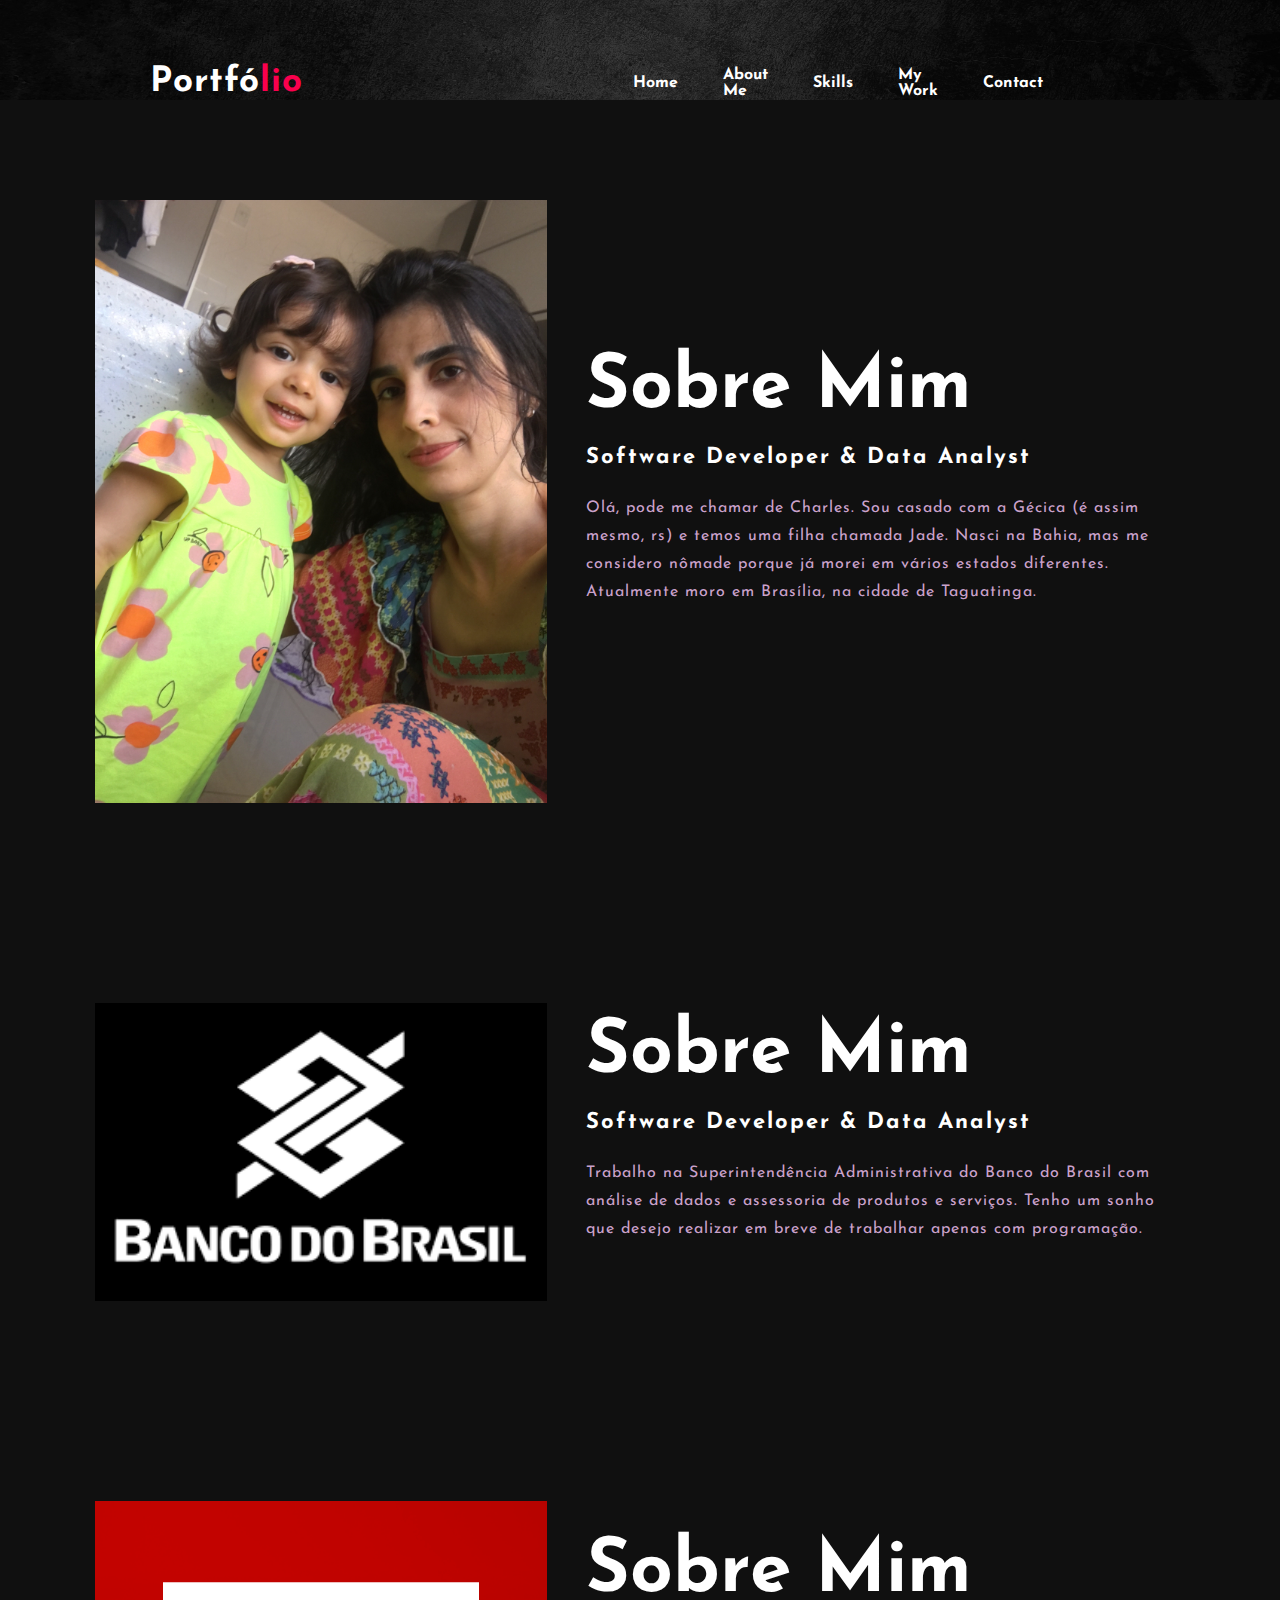
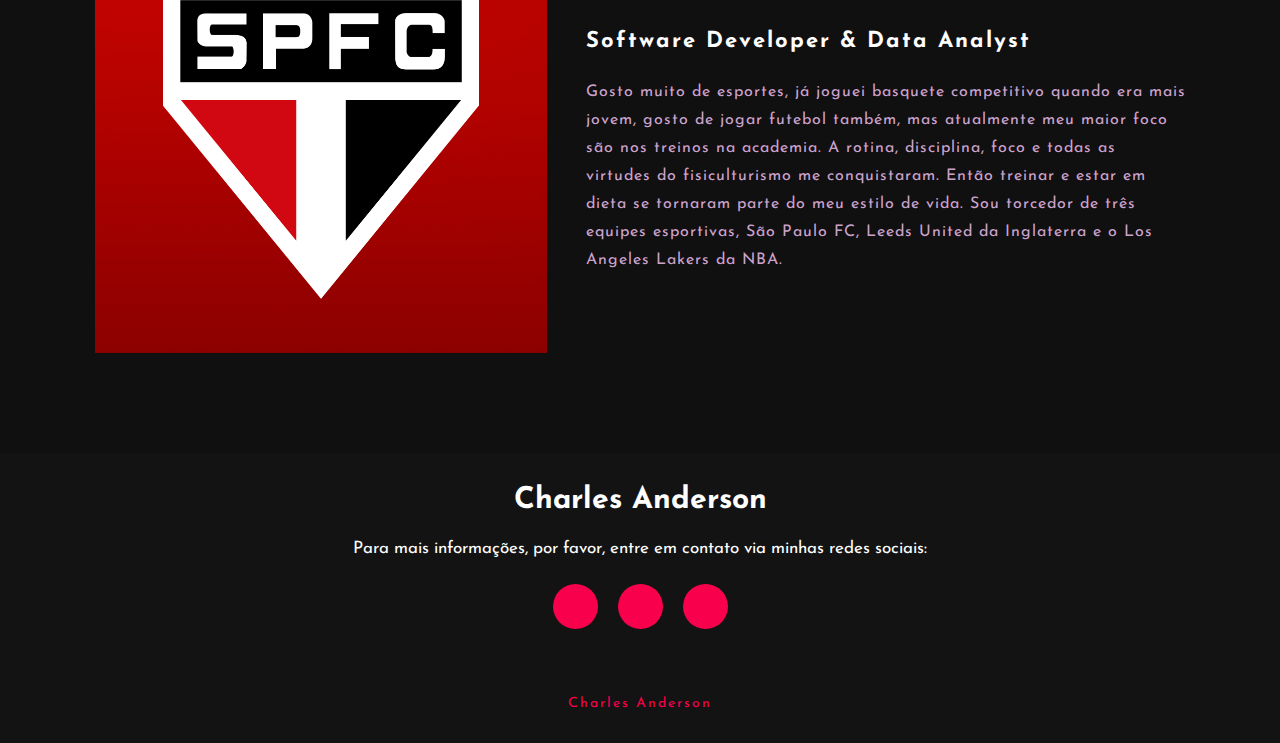
==== about.html @ be664774 "Inclusão about.html e ajustes no about.css" ====
<!DOCTYPE html>
<html lang="pt-br">
    <head>
        <meta charset="UTF-8">
        <meta http-equiv="X-UA-Compatible" content="IE=edge">
        <meta name="viewport" content="width=device-width, initial-scale=1.0">
        <!-- <link rel="stylesheet" href="main.css"> -->
        <link rel="stylesheet" href="about.css">
        

        <link rel="preconnect" href="https://fonts.googleapis.com">
        <link rel="preconnect" href="https://fonts.gstatic.com" crossorigin>

        <link href="https://fonts.googleapis.com/css2?family=Fira+Sans:wght@100;200&family=Inter:wght@600&family=Josefin+Sans&display=swap" rel="stylesheet">

        <link rel="stylesheet" href="https://cdnjs.cloudflare.com/ajax/libs/font-awesome/6.3.0/css/all.min.css" integrity="sha512-SzlrxWUlpfuzQ+pcUCosxcglQRNAq/DZjVsC0lE40xsADsfeQoEypE+enwcOiGjk/bSuGGKHEyjSoQ1zVisanQ==" crossorigin="anonymous" referrerpolicy="no-referrer" />

        <title>Portfólio - Charles Anderson</title>
    </head>
    <body>

        <!-- Cabeçalho -->

            <div class="header">
                <h2 id="portfolio" class="portfolio">Portfó<span class="red-color">lio</span></h2>
                <nav class="nav-bar">
                    <a href="index.html">home</a>
                    <a href="about.html">about me</a>
                    <a href="#">skills</a>
                    <a href="#">my work</a>
                    <a href="#">contact</a>
                </nav>
            </div>    

        <!-- Conteúdo Secundário -->

        <section class="sobre-mim">
            <div class="conteudo-secundario">
                <img src="./assets/pan_jade.jpeg" alt="Foto da Jade com a Gécica">
                <div class="texto-sobre-mim">
                    <h2>Sobre Mim</h2>
                    <h5>Software Developer & <span class="lio"> Data Analyst</span></h5>
                    <p>Olá, pode me chamar de Charles. Sou casado com a Gécica (é assim mesmo, rs) e temos uma filha chamada Jade. Nasci na Bahia, mas me considero nômade porque já morei em vários estados diferentes. Atualmente moro em Brasília, na cidade de Taguatinga.</p>
                </div>
            </div>
        </section>

        <!-- Conteúdo Secundário - Parte 2 -->

        <section class="sobre-mim">
            <div class="conteudo-secundario">
                <img src="./assets/logo_banco_do_brasil.png" alt="Logomarca preta do Banco do Brasil">
                <div class="texto-sobre-mim">
                    <h2>Sobre Mim</h2>
                    <h5>Software Developer & <span class="lio"> Data Analyst</span></h5>
                    <p>Trabalho na Superintendência Administrativa do Banco do Brasil com análise de dados e assessoria de produtos e serviços. Tenho um sonho que desejo realizar em breve de trabalhar apenas com programação.</p>
                </div>
            </div>
        </section>

        <!-- Conteúdo Secundário - Parte 3 -->

        <section class="sobre-mim">
            <div class="conteudo-secundario">
                <img src="./assets/logo_spfc.png" alt="Foto de Código em JavaScript">
                <div class="texto-sobre-mim">
                    <h2>Sobre Mim</h2>
                    <h5>Software Developer & <span class="lio"> Data Analyst</span></h5>
                    <p>Gosto muito de esportes, já joguei basquete competitivo quando era mais jovem, gosto de jogar futebol também, mas atualmente meu maior foco são nos treinos na academia. A rotina, disciplina, foco e todas as virtudes do fisiculturismo me conquistaram. Então treinar e estar em dieta se tornaram parte do meu estilo de vida. Sou torcedor de três equipes esportivas, São Paulo FC, Leeds United da Inglaterra e o Los Angeles Lakers da NBA.</p>
                </div>
            </div>
        </section>

        <!-- Rodapé -->

        <footer>         
                <p>Charles Anderson</p>
                <p>Para mais informações, por favor, entre em contato via minhas redes sociais:</p>
            <div class="redes-sociais">
                <a href="https://www.linkedin.com/in/charlesanderson25/" target="_blank"><i class="fa-brands fa-linkedin"></i></a>
                <a href="https://github.com/charlesanderson25" target="_blank"><i class="fa-brands fa-github"></i></a>
                <a href="https://www.instagram.com/charles_anderson_25/" target="_blank"><i class="fa-brands fa-instagram"></i></a>
            </div>
            <p class="fim"><i class="fa-regular fa-copyright"></i>Charles Anderson</p>
        </footer>
        
        <script src="main.js"></script>
    </body>
</html>
---- main.css ----
/**************** Reset CSS *****************/

*{
    margin: 0;
    padding: 0;
    font-family: 'Josefin Sans', sans-serif;
    box-sizing: border-box;
}

/**************** Variáveis *****************/

:root{
    --color-red: #f9004d;
    --color-secundaryPurple: #fcfc;
    --color-backgroundBlack: #101010;

    --main-tittle-color: white;
    --main-tittle-margin: 20px 0px 20px;
    --main-tittle-font-size: 75px;

    --secondary-text-h3-color: white;
    --secondary-text-h3-font-size: 25px;
    --secondary-text-h3-margim-bottom: 50px;
    --secondary-text-h3-font-weigth: bold;

    --secondary-text-h4-color: #fcfc;
    --secondary-text-h4-letter-spacing: 2px;
    --secondary-text-h4-font-size: 20px;
    --secondary-text-h4-font-weigth: bold;

}

/**************** Cabeçalho *****************/

.main-menu{
    height: 100vh;
    width: 100%;
    background-image: url(./assets/fundo-preto-antigo-textura-do-grunge-papel-de-parede-escuro-quadro-negro-quadro-negro-parede-da-sala.jpg);
    background-size: cover;
    background-position: center;
    color: white;
    font-family: 'Josefin Sans', sans-serif;
}

.header{
    display: flex;
    flex-direction: row;
}

#portfolio{
    display: flex;
    flex-direction: row;
    align-items: center;
    padding-top: 65px;
    padding-left: 150px;
    padding-right: 180px;
    color: white;
    font-size: 35px;
    letter-spacing: 1px;
    cursor: pointer;
}

.red-color{
    color: var(--color-red);
}

.nav-bar{
    display: flex;
    flex-direction: row;
    align-items: center;
    justify-content: flex-end;
    gap: 45px;
    padding-top: 65px;
    padding-left: 150px;
    padding-right: 350px;
    width: 100%;
}       

a{
    text-decoration: none;
    color: white;
    text-transform: capitalize;
    font-weight: bold;
}

a:hover{
    color: var(--color-red);
    transition: .4s;
}

/**************** Conteúdo Principal *****************/

.main-content{
    position: absolute;
    top: 40%;
    left: 10%;
    transform: translate(-8%);
}

#icon-programming{
    position: absolute;
    top: 30%;
    right: 10%;
    width: 700px;
    height: 400px;
}

.main-title{
    color: var(--main-tittle-color);
    margin: var(--main-tittle-margin);
    font-size: var(--main-tittle-font-size);
}

.secondary-text-h3{
    color: var(--secondary-text-h3-color);
    font-size: var(--secondary-text-h3-font-size);
    margin-bottom: var(--secondary-text-h3-margim-bottom);
    font-weight: var(--secondary-text-h4-font-weigth);
}

.secondary-text-h4{
    color: var(--secondary-text-h4-color);
    letter-spacing: var(--secondary-text-h4-letter-spacing);
    font-size: var(--secondary-text-h4-font-size);
    font-weight: var(--secondary-text-h4-font-weigth);
}
---- about.css ----
/**************** Reset CSS *****************/

*{
    margin: 0;
    padding: 0;
    font-family: 'Josefin Sans', sans-serif;
    box-sizing: border-box;
}

/**************** Variáveis *****************/

:root{
    --color-red: #f9004d;
    --color-secundaryPurple: #fcfc;
    --color-backgroundBlack: #101010;

    --main-tittle-color: white;
    --main-tittle-margin: 20px 0px 20px;
    --main-tittle-font-size: 75px;

    --secondary-text-h3-color: white;
    --secondary-text-h3-font-size: 25px;
    --secondary-text-h3-margim-bottom: 50px;
    --secondary-text-h3-font-weigth: bold;

    --secondary-text-h4-color: #fcfc;
    --secondary-text-h4-letter-spacing: 2px;
    --secondary-text-h4-font-size: 20px;
    --secondary-text-h4-font-weigth: bold;

}

/**************** About Me Main *****************/

#about-me{
    background-color: var(--color-backgroundBlack);
    color: white;
    padding: 80px 120px;
}

.row-about-me{
    display: flex;
    flex-direction: row;
    justify-content: space-between;
    flex-wrap: wrap;
    /* border: 2px solid red; */
}

#personal-picture{
    width: 100%;
    height: 550px;
    border-radius: 10px;
    width: 600px;
    height: 600px;
}

.about-col-1{
    flex-basis: 35%;
}

.about-col-2{
    flex-basis: 60%;
}

.tab-titles{
    display: flex;
    flex-direction: row;
    margin: 20px 0 40px;
}

.tab-links{
    margin-right: 50px;
    font-size: 18px;
    font-weight: 500;
    cursor: pointer;
    position: relative;
}

.tab-links::after{
    content: '';
    width: 0;
    height: 3px;
    background: var(--color-red);
    position: absolute;
    left: 0;
    bottom: -8px;
    transition: 0.5s;
}

.tab-links.active-link::after{
    width: 50%;
}

.list-item{
    list-style: none;
    margin: 10px 0;
}

.job-item{
    color: var(--color-red);
    font-size: 14px;
}

.tab-contents{
    display: none;
}

.tab-contents.active-tab{
    display: block;
}

/**************** About Me Secundary Page *****************/

/**************** Cabeçalho *****************/

.header{
    display: flex;
    flex-direction: row;

    width: 100%;
    background-image: url(./assets/fundo-preto-antigo-textura-do-grunge-papel-de-parede-escuro-quadro-negro-quadro-negro-parede-da-sala.jpg);
    background-size: cover;
    background-position: center;
    color: white;
    font-family: 'Josefin Sans', sans-serif;
}

#portfolio{
    display: flex;
    flex-direction: row;
    align-items: center;
    padding-top: 65px;
    padding-left: 150px;
    padding-right: 180px;
    color: white;
    font-size: 35px;
    letter-spacing: 1px;
    cursor: pointer;
}

.red-color{
    color: var(--color-red);
}

.nav-bar{
    display: flex;
    flex-direction: row;
    align-items: center;
    justify-content: flex-end;
    gap: 45px;
    padding-top: 65px;
    padding-left: 150px;
    padding-right: 350px;
    width: 100%;
}       

a{
    text-decoration: none;
    color: white;
    text-transform: capitalize;
    font-weight: bold;
}

a:hover{
    color: var(--color-red);
    transition: .4s;
}

/**************** Conteúdo Principal *****************/

.main-content{
    position: absolute;
    top: 40%;
    left: 10%;
    transform: translate(-8%);
}

#icon-programming{
    position: absolute;
    top: 30%;
    right: 10%;
    width: 700px;
    height: 400px;
}

.main-title{
    color: var(--main-tittle-color);
    margin: var(--main-tittle-margin);
    font-size: var(--main-tittle-font-size);
}

.secondary-text-h3{
    color: var(--secondary-text-h3-color);
    font-size: var(--secondary-text-h3-font-size);
    margin-bottom: var(--secondary-text-h3-margim-bottom);
    font-weight: var(--secondary-text-h4-font-weigth);
}

.secondary-text-h4{
    color: var(--secondary-text-h4-color);
    letter-spacing: var(--secondary-text-h4-letter-spacing);
    font-size: var(--secondary-text-h4-font-size);
    font-weight: var(--secondary-text-h4-font-weigth);
}

/* <!-- Conteúdo Secundário --> */

.sobre-mim{
    width: 100%;
    padding: 100px 0px;
    background-color: #101010;
}

.sobre-mim img{
    width: 40%;
    height: auto;
}

.texto-sobre-mim{
    width: 600px;
}

.conteudo-secundario{
    width: 1130px;
    max-width: 95%;
    margin: 0 auto;
    display: flex;
    flex-direction: row;
    align-items: center;
    justify-content: space-around;
}

.texto-sobre-mim h2{
    color: white;
    font-size: 75px;
    text-transform: capitalize;
    margin-bottom: 20px;
}

.texto-sobre-mim h5{
    color: white;
    letter-spacing: 2px;
    font-size: 22px;
    margin-bottom: 25px;
    text-transform: capitalize;

}

.texto-sobre-mim p{
    color: #fcfc;
    letter-spacing: 1px;
    line-height: 28px;
    margin-bottom: 45px;
}

/* Rodapé */

footer{
    width: 100%;
    height: 290px;
    background: #131313;
    display: flex;
    flex-direction: column;
    justify-content: center;
    align-items: center;
}

footer p:first-child{
    font-size: 30px;
    color: white;
    margin-bottom: 20px;
    font-weight: bold;
}

footer p:nth-child(2){
    color: white;
    font-size: 17px;
    /* width: 500px; */
    width: 100%;
    text-align: center;
    line-height: 26px;
}

.redes-sociais{
    display: flex;
    flex-direction: row;
}

.redes-sociais a{
    width: 45px;
    height: 45px;
    display: flex;
    flex-direction: row;
    align-items: center;
    justify-content: center;
    background: #f9004d;
    border-radius: 50%;
    margin: 22px 10px;
    color: white;
    text-decoration: none;
    font-size: 20px;
}

.redes-sociais a:hover{
    transform: scale(1.3);
    transition: .3s;
}

.fim{
    /* position: absolute; */
    color: #f9004d;
    font-size: 14px;
    margin-top: 45px;
    letter-spacing: 2px;
}
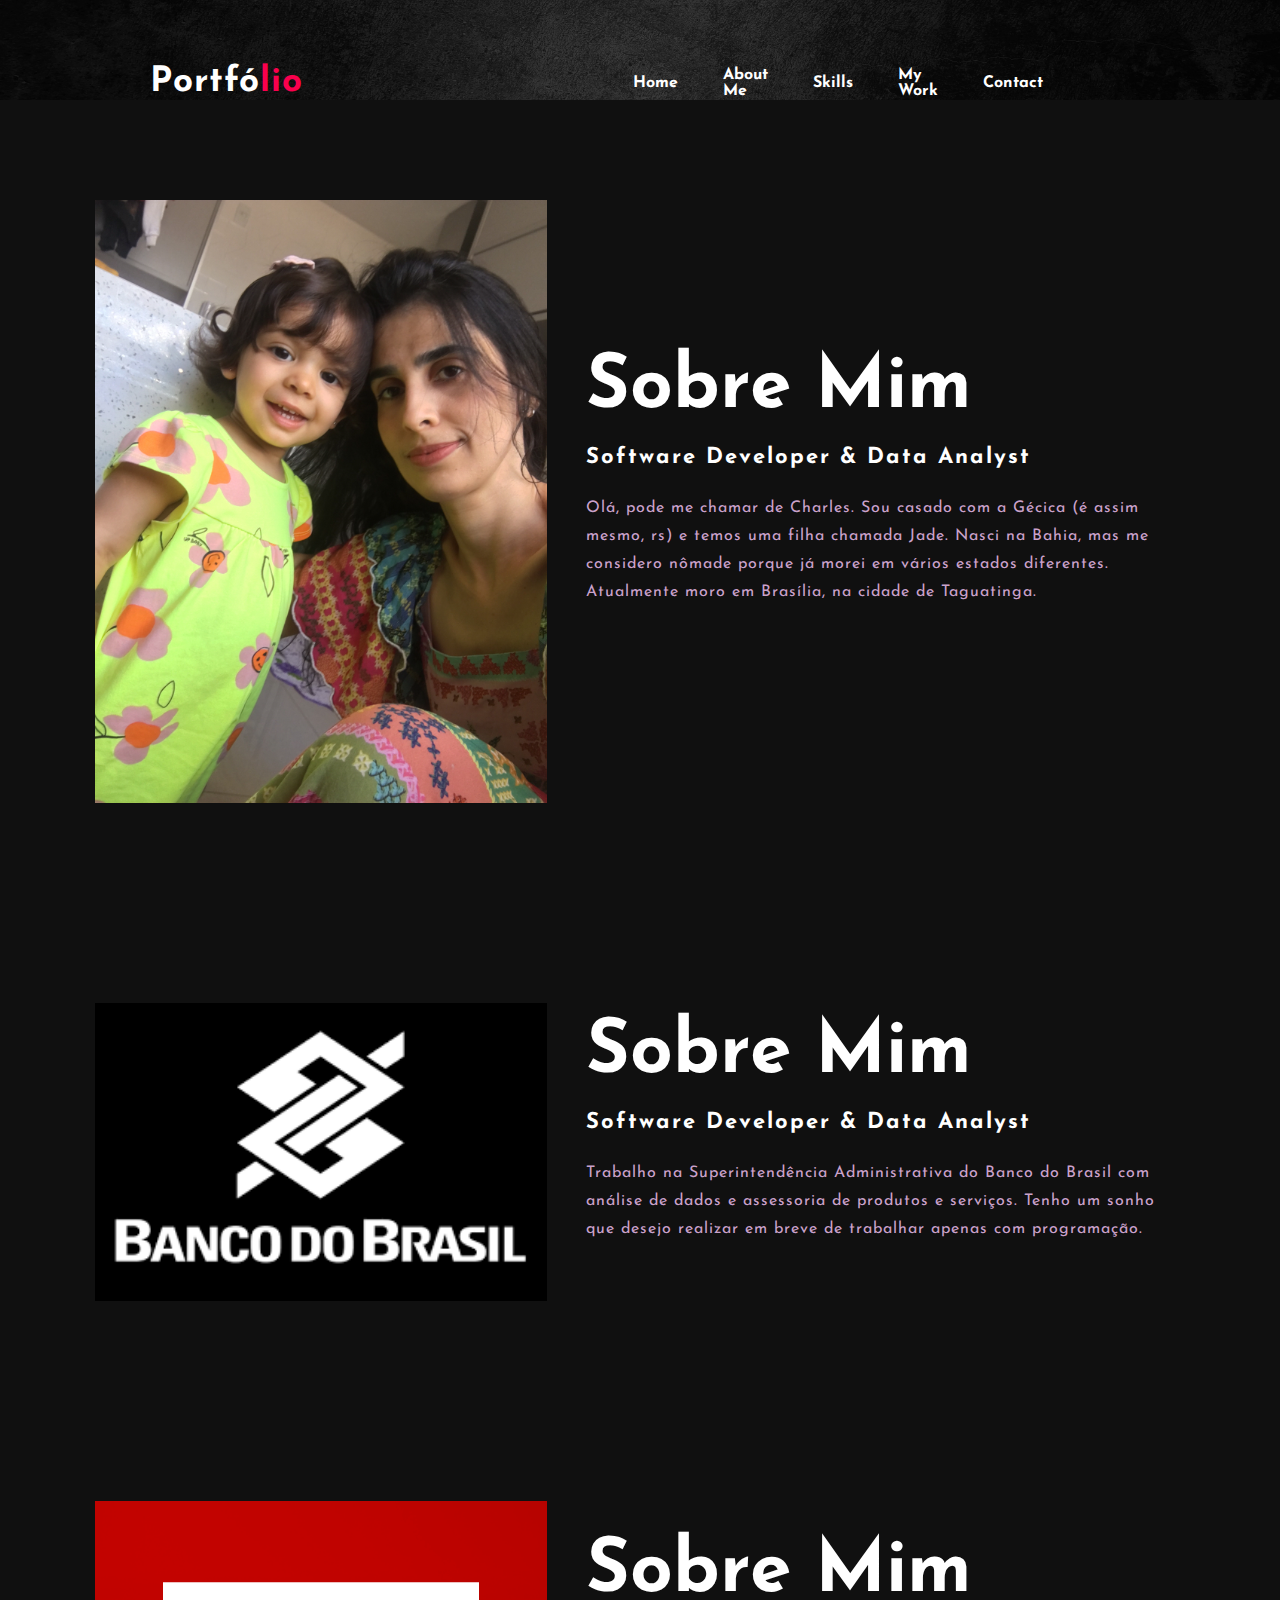
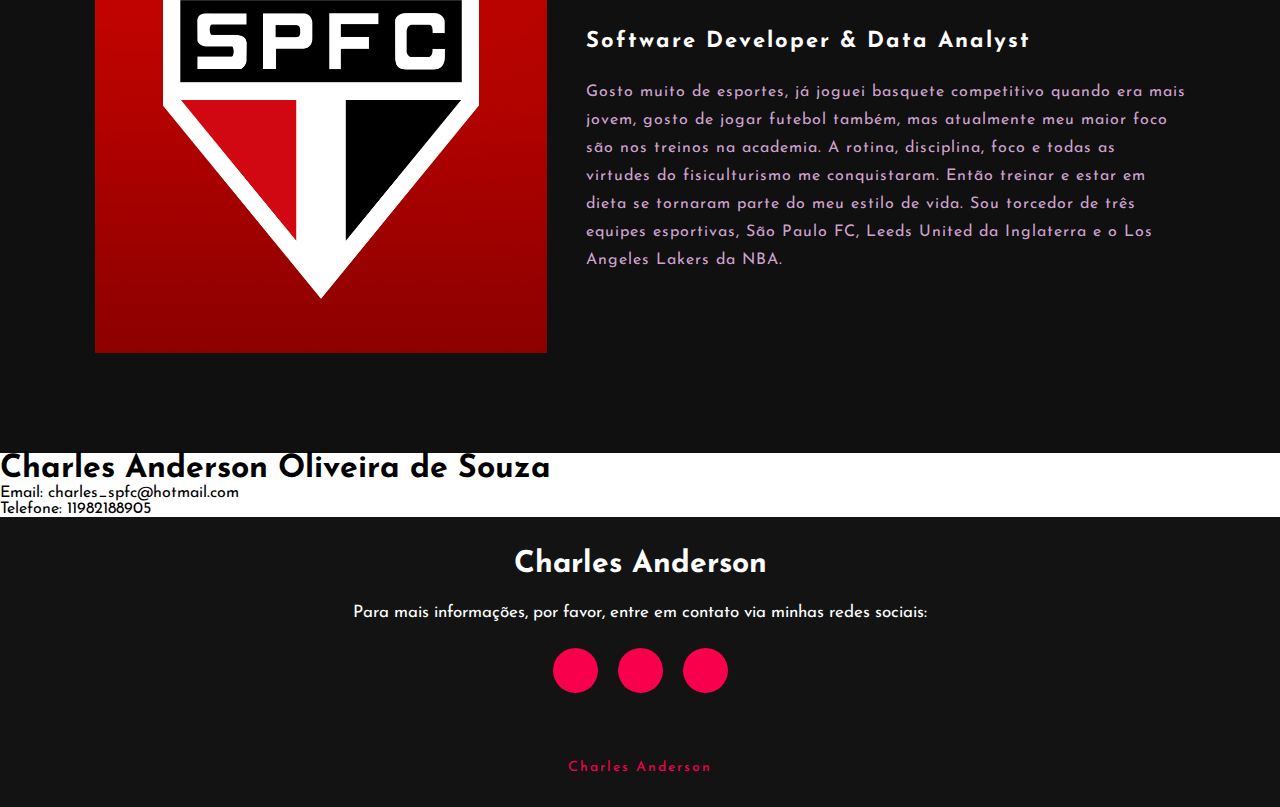
==== commit 81769a5a: "About.js insert json innerHTML" ====
--- a/about.html
+++ b/about.html
@@ -1,89 +1,132 @@
 <!DOCTYPE html>
 <html lang="pt-br">
-    <head>
-        <meta charset="UTF-8">
-        <meta http-equiv="X-UA-Compatible" content="IE=edge">
-        <meta name="viewport" content="width=device-width, initial-scale=1.0">
-        <!-- <link rel="stylesheet" href="main.css"> -->
-        <link rel="stylesheet" href="about.css">
-        
+  <head>
+    <meta charset="UTF-8" />
+    <meta http-equiv="X-UA-Compatible" content="IE=edge" />
+    <meta name="viewport" content="width=device-width, initial-scale=1.0" />
+    <!-- <link rel="stylesheet" href="main.css"> -->
+    <link rel="stylesheet" href="about.css" />
 
-        <link rel="preconnect" href="https://fonts.googleapis.com">
-        <link rel="preconnect" href="https://fonts.gstatic.com" crossorigin>
+    <link rel="preconnect" href="https://fonts.googleapis.com" />
+    <link rel="preconnect" href="https://fonts.gstatic.com" crossorigin />
 
-        <link href="https://fonts.googleapis.com/css2?family=Fira+Sans:wght@100;200&family=Inter:wght@600&family=Josefin+Sans&display=swap" rel="stylesheet">
+    <link
+      href="https://fonts.googleapis.com/css2?family=Fira+Sans:wght@100;200&family=Inter:wght@600&family=Josefin+Sans&display=swap"
+      rel="stylesheet"
+    />
 
-        <link rel="stylesheet" href="https://cdnjs.cloudflare.com/ajax/libs/font-awesome/6.3.0/css/all.min.css" integrity="sha512-SzlrxWUlpfuzQ+pcUCosxcglQRNAq/DZjVsC0lE40xsADsfeQoEypE+enwcOiGjk/bSuGGKHEyjSoQ1zVisanQ==" crossorigin="anonymous" referrerpolicy="no-referrer" />
+    <link
+      rel="stylesheet"
+      href="https://cdnjs.cloudflare.com/ajax/libs/font-awesome/6.3.0/css/all.min.css"
+      integrity="sha512-SzlrxWUlpfuzQ+pcUCosxcglQRNAq/DZjVsC0lE40xsADsfeQoEypE+enwcOiGjk/bSuGGKHEyjSoQ1zVisanQ=="
+      crossorigin="anonymous"
+      referrerpolicy="no-referrer"
+    />
 
-        <title>Portfólio - Charles Anderson</title>
-    </head>
-    <body>
+    <title>Portfólio - Charles Anderson</title>
+  </head>
+  <body>
+    <!-- Cabeçalho -->
 
-        <!-- Cabeçalho -->
+    <div class="header">
+      <h2 id="portfolio" class="portfolio">
+        Portfó<span class="red-color">lio</span>
+      </h2>
+      <nav class="nav-bar">
+        <a href="index.html">home</a>
+        <a href="about.html">about me</a>
+        <a href="skills.html">skills</a>
+        <a href="index.html#my-work" id="my-work-link-page-about">my work</a>
+        <a href="index.html#contact" id="contact-link-page-about">contact</a>
+      </nav>
+    </div>
 
-            <div class="header">
-                <h2 id="portfolio" class="portfolio">Portfó<span class="red-color">lio</span></h2>
-                <nav class="nav-bar">
-                    <a href="index.html">home</a>
-                    <a href="about.html">about me</a>
-                    <a href="#">skills</a>
-                    <a href="#">my work</a>
-                    <a href="#">contact</a>
-                </nav>
-            </div>    
+    <!-- Conteúdo Secundário -->
 
-        <!-- Conteúdo Secundário -->
+    <section class="sobre-mim">
+      <div class="conteudo-secundario">
+        <img src="./assets/pan_jade.jpeg" alt="Foto da Jade com a Gécica" />
+        <div class="texto-sobre-mim">
+          <h2>Sobre Mim</h2>
+          <h5>Software Developer & <span class="lio"> Data Analyst</span></h5>
+          <p>
+            Olá, pode me chamar de Charles. Sou casado com a Gécica (é assim
+            mesmo, rs) e temos uma filha chamada Jade. Nasci na Bahia, mas me
+            considero nômade porque já morei em vários estados diferentes.
+            Atualmente moro em Brasília, na cidade de Taguatinga.
+          </p>
+        </div>
+      </div>
+    </section>
 
-        <section class="sobre-mim">
-            <div class="conteudo-secundario">
-                <img src="./assets/pan_jade.jpeg" alt="Foto da Jade com a Gécica">
-                <div class="texto-sobre-mim">
-                    <h2>Sobre Mim</h2>
-                    <h5>Software Developer & <span class="lio"> Data Analyst</span></h5>
-                    <p>Olá, pode me chamar de Charles. Sou casado com a Gécica (é assim mesmo, rs) e temos uma filha chamada Jade. Nasci na Bahia, mas me considero nômade porque já morei em vários estados diferentes. Atualmente moro em Brasília, na cidade de Taguatinga.</p>
-                </div>
-            </div>
-        </section>
+    <!-- Conteúdo Secundário - Parte 2 -->
 
-        <!-- Conteúdo Secundário - Parte 2 -->
+    <section class="sobre-mim">
+      <div class="conteudo-secundario">
+        <img
+          src="./assets/logo_banco_do_brasil.png"
+          alt="Logomarca preta do Banco do Brasil"
+        />
+        <div class="texto-sobre-mim">
+          <h2>Sobre Mim</h2>
+          <h5>Software Developer & <span class="lio"> Data Analyst</span></h5>
+          <p>
+            Trabalho na Superintendência Administrativa do Banco do Brasil com
+            análise de dados e assessoria de produtos e serviços. Tenho um sonho
+            que desejo realizar em breve de trabalhar apenas com programação.
+          </p>
+        </div>
+      </div>
+    </section>
 
-        <section class="sobre-mim">
-            <div class="conteudo-secundario">
-                <img src="./assets/logo_banco_do_brasil.png" alt="Logomarca preta do Banco do Brasil">
-                <div class="texto-sobre-mim">
-                    <h2>Sobre Mim</h2>
-                    <h5>Software Developer & <span class="lio"> Data Analyst</span></h5>
-                    <p>Trabalho na Superintendência Administrativa do Banco do Brasil com análise de dados e assessoria de produtos e serviços. Tenho um sonho que desejo realizar em breve de trabalhar apenas com programação.</p>
-                </div>
-            </div>
-        </section>
+    <!-- Conteúdo Secundário - Parte 3 -->
 
-        <!-- Conteúdo Secundário - Parte 3 -->
+    <section class="sobre-mim">
+      <div class="conteudo-secundario">
+        <img src="./assets/logo_spfc.png" alt="Foto de Código em JavaScript" />
+        <div class="texto-sobre-mim">
+          <h2>Sobre Mim</h2>
+          <h5>Software Developer & <span class="lio"> Data Analyst</span></h5>
+          <p>
+            Gosto muito de esportes, já joguei basquete competitivo quando era
+            mais jovem, gosto de jogar futebol também, mas atualmente meu maior
+            foco são nos treinos na academia. A rotina, disciplina, foco e todas
+            as virtudes do fisiculturismo me conquistaram. Então treinar e estar
+            em dieta se tornaram parte do meu estilo de vida. Sou torcedor de
+            três equipes esportivas, São Paulo FC, Leeds United da Inglaterra e
+            o Los Angeles Lakers da NBA.
+          </p>
+        </div>
+      </div>
+    </section>
 
-        <section class="sobre-mim">
-            <div class="conteudo-secundario">
-                <img src="./assets/logo_spfc.png" alt="Foto de Código em JavaScript">
-                <div class="texto-sobre-mim">
-                    <h2>Sobre Mim</h2>
-                    <h5>Software Developer & <span class="lio"> Data Analyst</span></h5>
-                    <p>Gosto muito de esportes, já joguei basquete competitivo quando era mais jovem, gosto de jogar futebol também, mas atualmente meu maior foco são nos treinos na academia. A rotina, disciplina, foco e todas as virtudes do fisiculturismo me conquistaram. Então treinar e estar em dieta se tornaram parte do meu estilo de vida. Sou torcedor de três equipes esportivas, São Paulo FC, Leeds United da Inglaterra e o Los Angeles Lakers da NBA.</p>
-                </div>
-            </div>
-        </section>
+    <section class="test-json">
+      <div id="profile"></div>
+    </section>
 
-        <!-- Rodapé -->
+    <!-- Rodapé -->
 
-        <footer>         
-                <p>Charles Anderson</p>
-                <p>Para mais informações, por favor, entre em contato via minhas redes sociais:</p>
-            <div class="redes-sociais">
-                <a href="https://www.linkedin.com/in/charlesanderson25/" target="_blank"><i class="fa-brands fa-linkedin"></i></a>
-                <a href="https://github.com/charlesanderson25" target="_blank"><i class="fa-brands fa-github"></i></a>
-                <a href="https://www.instagram.com/charles_anderson_25/" target="_blank"><i class="fa-brands fa-instagram"></i></a>
-            </div>
-            <p class="fim"><i class="fa-regular fa-copyright"></i>Charles Anderson</p>
-        </footer>
-        
-        <script src="main.js"></script>
-    </body>
-</html>+    <footer>
+      <p>Charles Anderson</p>
+      <p>
+        Para mais informações, por favor, entre em contato via minhas redes
+        sociais:
+      </p>
+      <div class="redes-sociais">
+        <a href="https://www.linkedin.com/in/charlesanderson25/" target="_blank"
+          ><i class="fa-brands fa-linkedin"></i
+        ></a>
+        <a href="https://github.com/charlesanderson25" target="_blank"
+          ><i class="fa-brands fa-github"></i
+        ></a>
+        <a href="https://www.instagram.com/charles_anderson_25/" target="_blank"
+          ><i class="fa-brands fa-instagram"></i
+        ></a>
+      </div>
+      <p class="fim"><i class="fa-regular fa-copyright"></i>Charles Anderson</p>
+    </footer>
+
+    <script src="main.js"></script>
+    <script src="about.js"></script>
+  </body>
+</html>
--- a/about.css
+++ b/about.css
@@ -159,6 +159,7 @@
     color: white;
     text-transform: capitalize;
     font-weight: bold;
+    cursor: pointer;
 }
 
 a:hover{
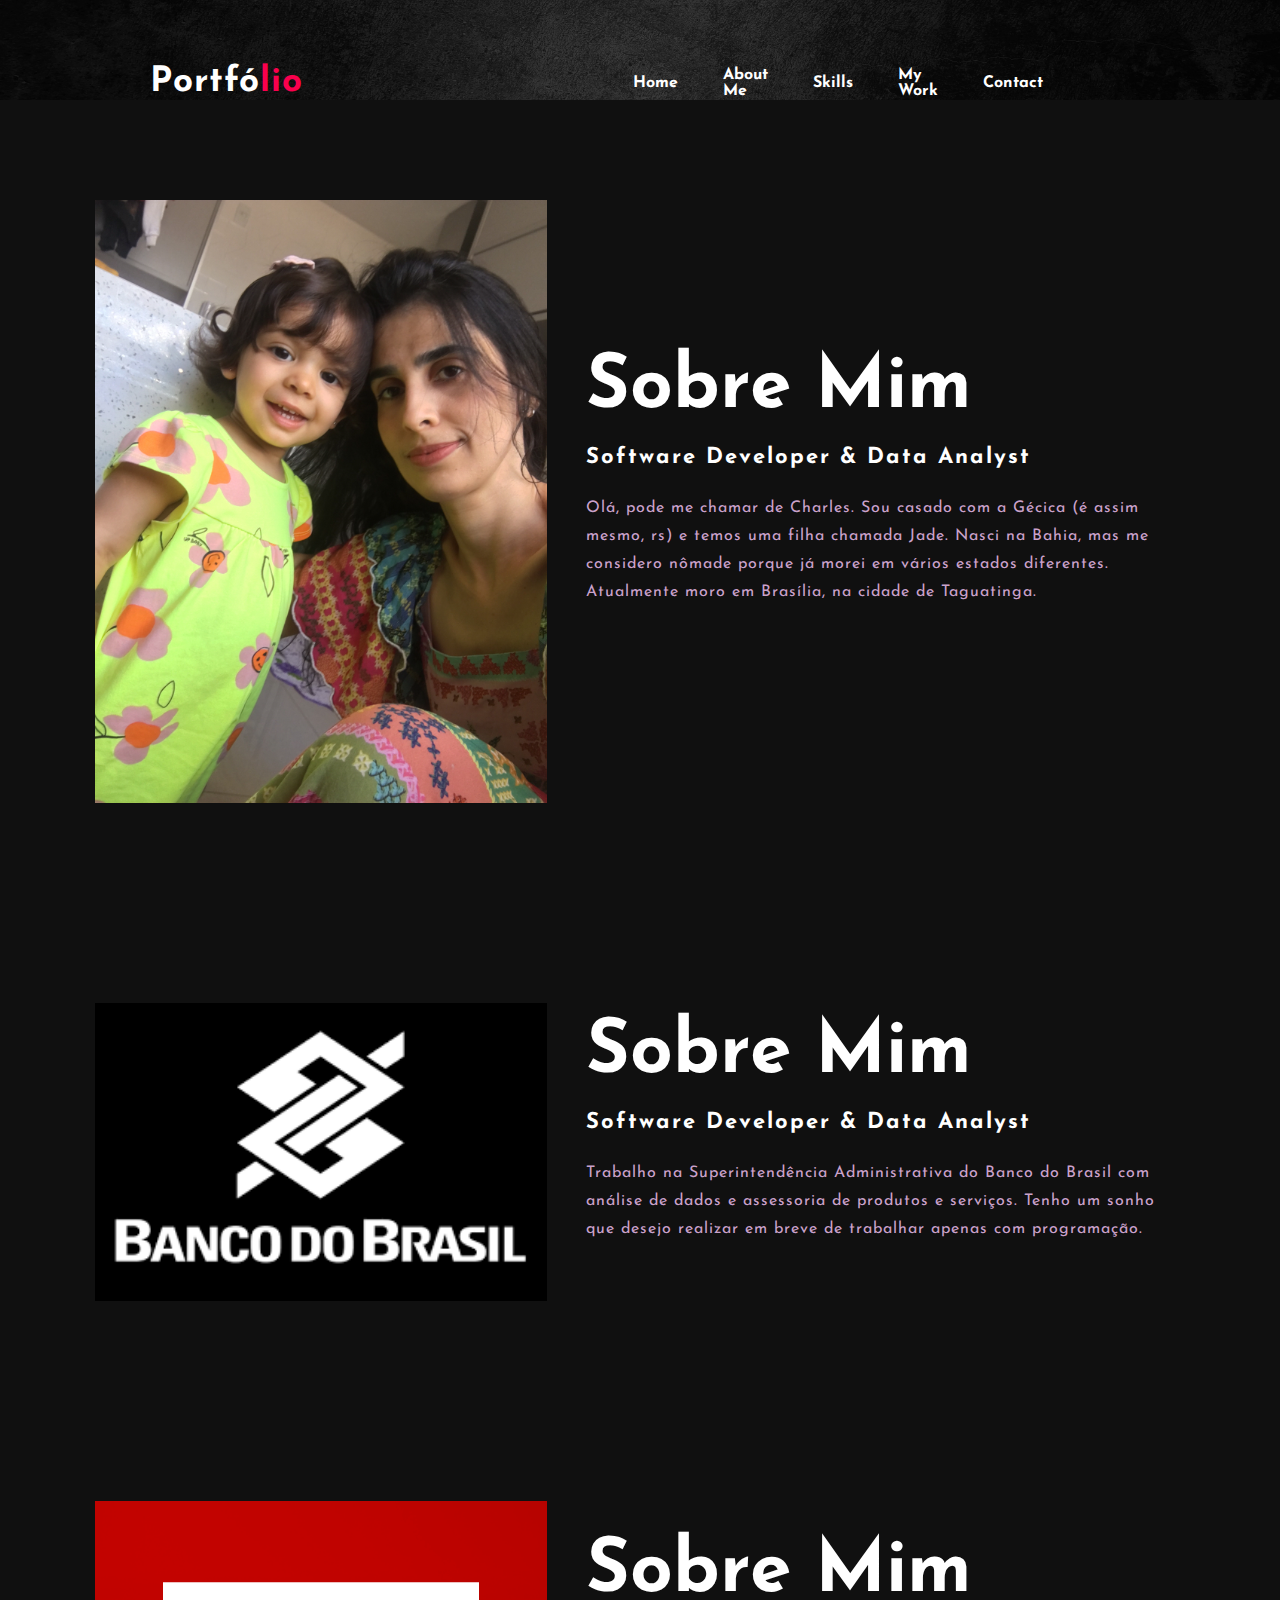
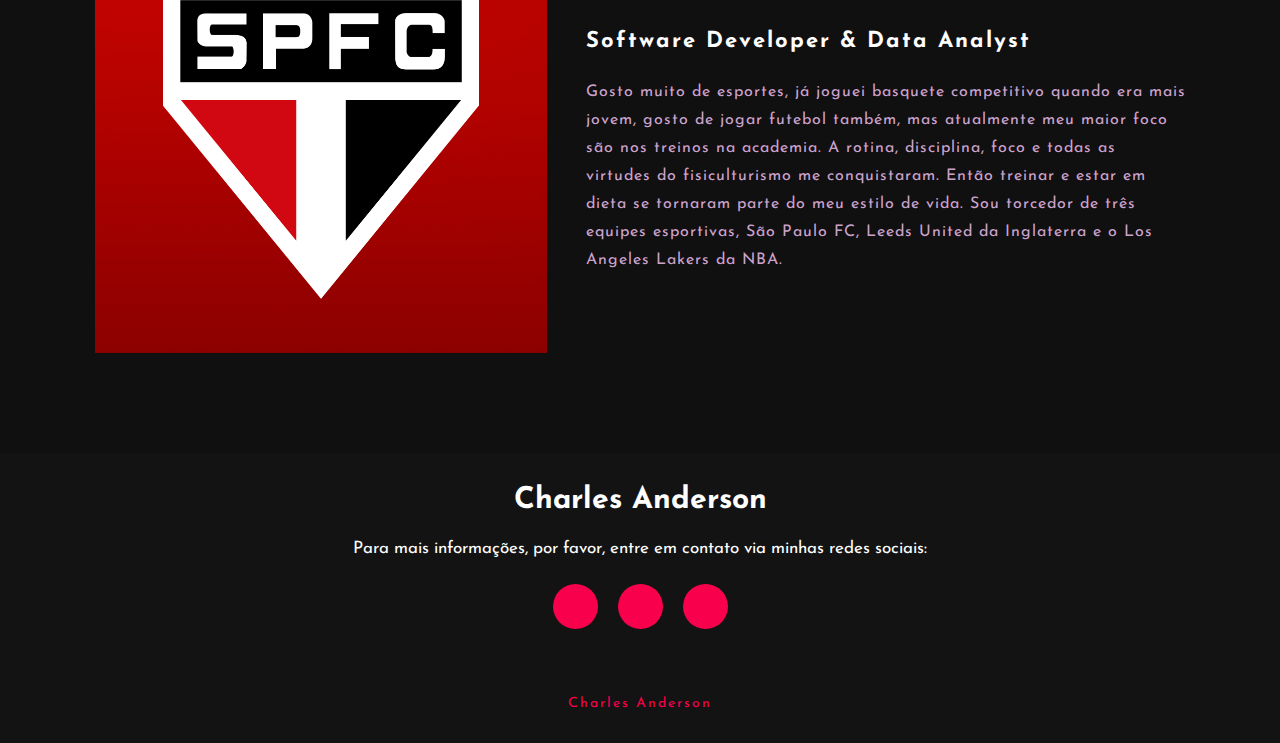
==== commit 506aa059: "Display: none section test-json on about.css" ====
--- a/about.html
+++ b/about.html
@@ -100,6 +100,8 @@
       </div>
     </section>
 
+    <!-- Código inserido para cumprimento da rubrica do projeto Infnet -->
+
     <section class="test-json">
       <div id="profile"></div>
     </section>
--- a/about.css
+++ b/about.css
@@ -1,316 +1,318 @@
 /**************** Reset CSS *****************/
 
-*{
-    margin: 0;
-    padding: 0;
-    font-family: 'Josefin Sans', sans-serif;
-    box-sizing: border-box;
+* {
+  margin: 0;
+  padding: 0;
+  font-family: "Josefin Sans", sans-serif;
+  box-sizing: border-box;
 }
 
 /**************** Variáveis *****************/
 
-:root{
-    --color-red: #f9004d;
-    --color-secundaryPurple: #fcfc;
-    --color-backgroundBlack: #101010;
-
-    --main-tittle-color: white;
-    --main-tittle-margin: 20px 0px 20px;
-    --main-tittle-font-size: 75px;
-
-    --secondary-text-h3-color: white;
-    --secondary-text-h3-font-size: 25px;
-    --secondary-text-h3-margim-bottom: 50px;
-    --secondary-text-h3-font-weigth: bold;
-
-    --secondary-text-h4-color: #fcfc;
-    --secondary-text-h4-letter-spacing: 2px;
-    --secondary-text-h4-font-size: 20px;
-    --secondary-text-h4-font-weigth: bold;
-
+:root {
+  --color-red: #f9004d;
+  --color-secundaryPurple: #fcfc;
+  --color-backgroundBlack: #101010;
+
+  --main-tittle-color: white;
+  --main-tittle-margin: 20px 0px 20px;
+  --main-tittle-font-size: 75px;
+
+  --secondary-text-h3-color: white;
+  --secondary-text-h3-font-size: 25px;
+  --secondary-text-h3-margim-bottom: 50px;
+  --secondary-text-h3-font-weigth: bold;
+
+  --secondary-text-h4-color: #fcfc;
+  --secondary-text-h4-letter-spacing: 2px;
+  --secondary-text-h4-font-size: 20px;
+  --secondary-text-h4-font-weigth: bold;
 }
 
 /**************** About Me Main *****************/
 
-#about-me{
-    background-color: var(--color-backgroundBlack);
-    color: white;
-    padding: 80px 120px;
-}
-
-.row-about-me{
-    display: flex;
-    flex-direction: row;
-    justify-content: space-between;
-    flex-wrap: wrap;
-    /* border: 2px solid red; */
-}
-
-#personal-picture{
-    width: 100%;
-    height: 550px;
-    border-radius: 10px;
-    width: 600px;
-    height: 600px;
-}
-
-.about-col-1{
-    flex-basis: 35%;
-}
-
-.about-col-2{
-    flex-basis: 60%;
-}
-
-.tab-titles{
-    display: flex;
-    flex-direction: row;
-    margin: 20px 0 40px;
-}
-
-.tab-links{
-    margin-right: 50px;
-    font-size: 18px;
-    font-weight: 500;
-    cursor: pointer;
-    position: relative;
-}
-
-.tab-links::after{
-    content: '';
-    width: 0;
-    height: 3px;
-    background: var(--color-red);
-    position: absolute;
-    left: 0;
-    bottom: -8px;
-    transition: 0.5s;
-}
-
-.tab-links.active-link::after{
-    width: 50%;
-}
-
-.list-item{
-    list-style: none;
-    margin: 10px 0;
-}
-
-.job-item{
-    color: var(--color-red);
-    font-size: 14px;
-}
-
-.tab-contents{
-    display: none;
-}
-
-.tab-contents.active-tab{
-    display: block;
+#about-me {
+  background-color: var(--color-backgroundBlack);
+  color: white;
+  padding: 80px 120px;
+}
+
+.row-about-me {
+  display: flex;
+  flex-direction: row;
+  justify-content: space-between;
+  flex-wrap: wrap;
+  /* border: 2px solid red; */
+}
+
+#personal-picture {
+  width: 100%;
+  height: 550px;
+  border-radius: 10px;
+  width: 600px;
+  height: 600px;
+}
+
+.about-col-1 {
+  flex-basis: 35%;
+}
+
+.about-col-2 {
+  flex-basis: 60%;
+}
+
+.tab-titles {
+  display: flex;
+  flex-direction: row;
+  margin: 20px 0 40px;
+}
+
+.tab-links {
+  margin-right: 50px;
+  font-size: 18px;
+  font-weight: 500;
+  cursor: pointer;
+  position: relative;
+}
+
+.tab-links::after {
+  content: "";
+  width: 0;
+  height: 3px;
+  background: var(--color-red);
+  position: absolute;
+  left: 0;
+  bottom: -8px;
+  transition: 0.5s;
+}
+
+.tab-links.active-link::after {
+  width: 50%;
+}
+
+.list-item {
+  list-style: none;
+  margin: 10px 0;
+}
+
+.job-item {
+  color: var(--color-red);
+  font-size: 14px;
+}
+
+.tab-contents {
+  display: none;
+}
+
+.tab-contents.active-tab {
+  display: block;
 }
 
 /**************** About Me Secundary Page *****************/
 
 /**************** Cabeçalho *****************/
 
-.header{
-    display: flex;
-    flex-direction: row;
-
-    width: 100%;
-    background-image: url(./assets/fundo-preto-antigo-textura-do-grunge-papel-de-parede-escuro-quadro-negro-quadro-negro-parede-da-sala.jpg);
-    background-size: cover;
-    background-position: center;
-    color: white;
-    font-family: 'Josefin Sans', sans-serif;
-}
-
-#portfolio{
-    display: flex;
-    flex-direction: row;
-    align-items: center;
-    padding-top: 65px;
-    padding-left: 150px;
-    padding-right: 180px;
-    color: white;
-    font-size: 35px;
-    letter-spacing: 1px;
-    cursor: pointer;
-}
-
-.red-color{
-    color: var(--color-red);
-}
-
-.nav-bar{
-    display: flex;
-    flex-direction: row;
-    align-items: center;
-    justify-content: flex-end;
-    gap: 45px;
-    padding-top: 65px;
-    padding-left: 150px;
-    padding-right: 350px;
-    width: 100%;
-}       
-
-a{
-    text-decoration: none;
-    color: white;
-    text-transform: capitalize;
-    font-weight: bold;
-    cursor: pointer;
-}
-
-a:hover{
-    color: var(--color-red);
-    transition: .4s;
+.header {
+  display: flex;
+  flex-direction: row;
+
+  width: 100%;
+  background-image: url(./assets/fundo-preto-antigo-textura-do-grunge-papel-de-parede-escuro-quadro-negro-quadro-negro-parede-da-sala.jpg);
+  background-size: cover;
+  background-position: center;
+  color: white;
+  font-family: "Josefin Sans", sans-serif;
+}
+
+#portfolio {
+  display: flex;
+  flex-direction: row;
+  align-items: center;
+  padding-top: 65px;
+  padding-left: 150px;
+  padding-right: 180px;
+  color: white;
+  font-size: 35px;
+  letter-spacing: 1px;
+  cursor: pointer;
+}
+
+.red-color {
+  color: var(--color-red);
+}
+
+.nav-bar {
+  display: flex;
+  flex-direction: row;
+  align-items: center;
+  justify-content: flex-end;
+  gap: 45px;
+  padding-top: 65px;
+  padding-left: 150px;
+  padding-right: 350px;
+  width: 100%;
+}
+
+a {
+  text-decoration: none;
+  color: white;
+  text-transform: capitalize;
+  font-weight: bold;
+  cursor: pointer;
+}
+
+a:hover {
+  color: var(--color-red);
+  transition: 0.4s;
 }
 
 /**************** Conteúdo Principal *****************/
 
-.main-content{
-    position: absolute;
-    top: 40%;
-    left: 10%;
-    transform: translate(-8%);
-}
-
-#icon-programming{
-    position: absolute;
-    top: 30%;
-    right: 10%;
-    width: 700px;
-    height: 400px;
-}
-
-.main-title{
-    color: var(--main-tittle-color);
-    margin: var(--main-tittle-margin);
-    font-size: var(--main-tittle-font-size);
-}
-
-.secondary-text-h3{
-    color: var(--secondary-text-h3-color);
-    font-size: var(--secondary-text-h3-font-size);
-    margin-bottom: var(--secondary-text-h3-margim-bottom);
-    font-weight: var(--secondary-text-h4-font-weigth);
-}
-
-.secondary-text-h4{
-    color: var(--secondary-text-h4-color);
-    letter-spacing: var(--secondary-text-h4-letter-spacing);
-    font-size: var(--secondary-text-h4-font-size);
-    font-weight: var(--secondary-text-h4-font-weigth);
+.main-content {
+  position: absolute;
+  top: 40%;
+  left: 10%;
+  transform: translate(-8%);
+}
+
+#icon-programming {
+  position: absolute;
+  top: 30%;
+  right: 10%;
+  width: 700px;
+  height: 400px;
+}
+
+.main-title {
+  color: var(--main-tittle-color);
+  margin: var(--main-tittle-margin);
+  font-size: var(--main-tittle-font-size);
+}
+
+.secondary-text-h3 {
+  color: var(--secondary-text-h3-color);
+  font-size: var(--secondary-text-h3-font-size);
+  margin-bottom: var(--secondary-text-h3-margim-bottom);
+  font-weight: var(--secondary-text-h4-font-weigth);
+}
+
+.secondary-text-h4 {
+  color: var(--secondary-text-h4-color);
+  letter-spacing: var(--secondary-text-h4-letter-spacing);
+  font-size: var(--secondary-text-h4-font-size);
+  font-weight: var(--secondary-text-h4-font-weigth);
 }
 
 /* <!-- Conteúdo Secundário --> */
 
-.sobre-mim{
-    width: 100%;
-    padding: 100px 0px;
-    background-color: #101010;
-}
-
-.sobre-mim img{
-    width: 40%;
-    height: auto;
-}
-
-.texto-sobre-mim{
-    width: 600px;
-}
-
-.conteudo-secundario{
-    width: 1130px;
-    max-width: 95%;
-    margin: 0 auto;
-    display: flex;
-    flex-direction: row;
-    align-items: center;
-    justify-content: space-around;
-}
-
-.texto-sobre-mim h2{
-    color: white;
-    font-size: 75px;
-    text-transform: capitalize;
-    margin-bottom: 20px;
-}
-
-.texto-sobre-mim h5{
-    color: white;
-    letter-spacing: 2px;
-    font-size: 22px;
-    margin-bottom: 25px;
-    text-transform: capitalize;
-
-}
-
-.texto-sobre-mim p{
-    color: #fcfc;
-    letter-spacing: 1px;
-    line-height: 28px;
-    margin-bottom: 45px;
+.sobre-mim {
+  width: 100%;
+  padding: 100px 0px;
+  background-color: #101010;
+}
+
+.sobre-mim img {
+  width: 40%;
+  height: auto;
+}
+
+.texto-sobre-mim {
+  width: 600px;
+}
+
+.conteudo-secundario {
+  width: 1130px;
+  max-width: 95%;
+  margin: 0 auto;
+  display: flex;
+  flex-direction: row;
+  align-items: center;
+  justify-content: space-around;
+}
+
+.texto-sobre-mim h2 {
+  color: white;
+  font-size: 75px;
+  text-transform: capitalize;
+  margin-bottom: 20px;
+}
+
+.texto-sobre-mim h5 {
+  color: white;
+  letter-spacing: 2px;
+  font-size: 22px;
+  margin-bottom: 25px;
+  text-transform: capitalize;
+}
+
+.texto-sobre-mim p {
+  color: #fcfc;
+  letter-spacing: 1px;
+  line-height: 28px;
+  margin-bottom: 45px;
 }
 
 /* Rodapé */
 
-footer{
-    width: 100%;
-    height: 290px;
-    background: #131313;
-    display: flex;
-    flex-direction: column;
-    justify-content: center;
-    align-items: center;
-}
-
-footer p:first-child{
-    font-size: 30px;
-    color: white;
-    margin-bottom: 20px;
-    font-weight: bold;
-}
-
-footer p:nth-child(2){
-    color: white;
-    font-size: 17px;
-    /* width: 500px; */
-    width: 100%;
-    text-align: center;
-    line-height: 26px;
-}
-
-.redes-sociais{
-    display: flex;
-    flex-direction: row;
-}
-
-.redes-sociais a{
-    width: 45px;
-    height: 45px;
-    display: flex;
-    flex-direction: row;
-    align-items: center;
-    justify-content: center;
-    background: #f9004d;
-    border-radius: 50%;
-    margin: 22px 10px;
-    color: white;
-    text-decoration: none;
-    font-size: 20px;
-}
-
-.redes-sociais a:hover{
-    transform: scale(1.3);
-    transition: .3s;
-}
-
-.fim{
-    /* position: absolute; */
-    color: #f9004d;
-    font-size: 14px;
-    margin-top: 45px;
-    letter-spacing: 2px;
-}+footer {
+  width: 100%;
+  height: 290px;
+  background: #131313;
+  display: flex;
+  flex-direction: column;
+  justify-content: center;
+  align-items: center;
+}
+
+footer p:first-child {
+  font-size: 30px;
+  color: white;
+  margin-bottom: 20px;
+  font-weight: bold;
+}
+
+footer p:nth-child(2) {
+  color: white;
+  font-size: 17px;
+  /* width: 500px; */
+  width: 100%;
+  text-align: center;
+  line-height: 26px;
+}
+
+.redes-sociais {
+  display: flex;
+  flex-direction: row;
+}
+
+.redes-sociais a {
+  width: 45px;
+  height: 45px;
+  display: flex;
+  flex-direction: row;
+  align-items: center;
+  justify-content: center;
+  background: #f9004d;
+  border-radius: 50%;
+  margin: 22px 10px;
+  color: white;
+  text-decoration: none;
+  font-size: 20px;
+}
+
+.redes-sociais a:hover {
+  transform: scale(1.3);
+  transition: 0.3s;
+}
+
+.fim {
+  /* position: absolute; */
+  color: #f9004d;
+  font-size: 14px;
+  margin-top: 45px;
+  letter-spacing: 2px;
+}
+
+.test-json {
+  display: none;
+}
